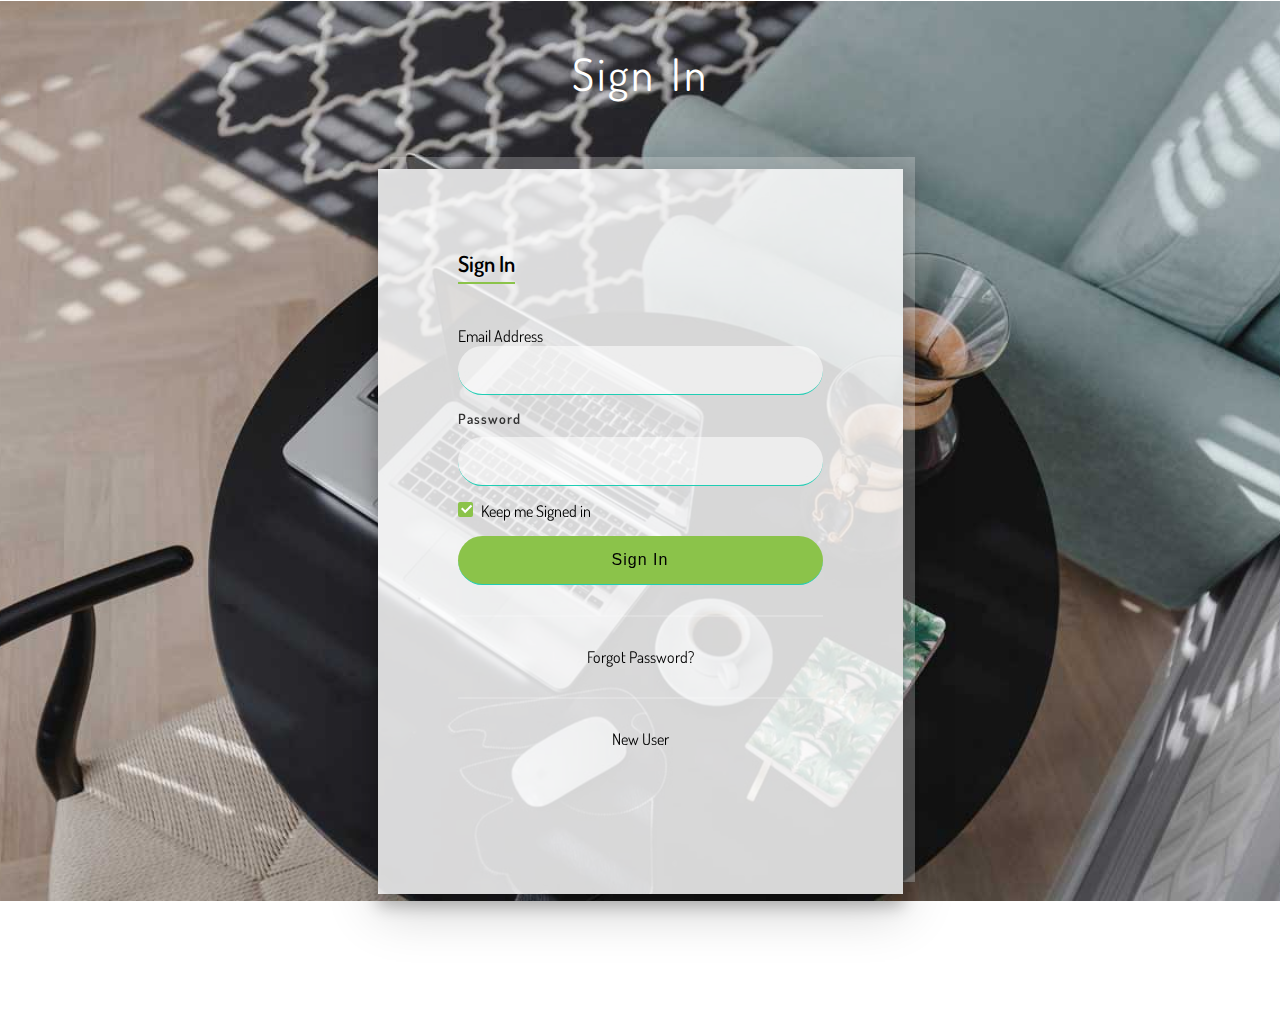
==== login.html @ 05046dc1 "abc" ====
<!DOCTYPE html>
<html lang="en">

<head>
    <title>Sign In</title>
    <!-- Meta-Tags -->
    <meta name="viewport" content="width=device-width, initial-scale=1">
    <meta charset="utf-8">
   
	<script>
        addEventListener("load", function () {
            setTimeout(hideURLbar, 0);
        }, false);

        function hideURLbar() {
            window.scrollTo(0, 1);
        }
    </script>
	


<script>

function validate()
{
	var username = document.getElementById("username").value;
	var password1 = document.getElementById("password1").value;
	
	
		if(usernameValidate(username))
			if(passValidate(username,password1))
				return true;
			else
				return false
		else
			return false
	
}
function checkEmpty(val,field)
{
	if(val=="" || val==null)
	{
		alert("You cannot have "+field+" field empty !");
		return true;
	}else
	{
		return false;
	}
}
function passValidate(val)
{
	if(!checkEmpty(val,"password1"))
	{
		if(val.length>=8)
		{
			return true;
		}else
		{
			alert("Password should be atleast 8 characters !");
			return false;
		}
	}else
		return false;
}
function isEmail(val)
{
	if(!checkEmpty(val,"Email"))
	{
		var at = val.indexOf("@");
		var dot = val.indexOf(".");
		if(at<1 || dot+2>=val.length || at+2>dot)
		{
			alert("Enter a valid email address");
			return false;
		}else
			return true;
	}else
		return false;
}
function isNic(val)
{
	var temp = /^[0-9][V]+$/;
	if(!checkEmpty(val,"Nic"))
	{
		if(val.match(temp))
		{
			if(val.length==10)
				return true;
			else
			{
				alert("Nic should consist of 10 digits !");
				return false;
			}
		}else
		{
			alert("Nic should only consist of Numeric characters + V sign!");
			return false;
		}
	}else
		return false;
}

</script>


    <!-- //Meta-Tags -->
    <!-- Index-Page-CSS -->
    <link rel="stylesheet" href="css/style1.css" type="text/css" media="all">
    <!-- onlinefonts -->
    <link href="//fonts.googleapis.com/css?family=Dosis:200,300,400,500,600,700,800" rel="stylesheet">
    <!-- //Custom-Stylesheet-Links -->
</head>

<body>
    <header>
        <h1 class="title-agile text-center">Sign In</h1>
    </header>
    <!-- //header -->
    <section class="login-wrap">
        <div class="main_w3agile">          
            <input id="tab-2" type="radio" name="tab" class="sign-up" checked>
            <label for="tab-2" class="tab">Sign In</label>
            <div class="login-form">
                <!-- signin form -->
						<div class="signup_wthree">
						<form method="post" action="login.php">
                        <div class="group
                            <label for="email" class="label">Email Address</label>
                            <input id="email" name="email" type="email" class="input" required>
                        </div>
                        <div class="group">
                            <label for="password1" class="label">Password</label>
                            <input id="password1" name="password" type="password" class="input" data-type="password" required>
                        </div>
                       <!-- <div class="group">
                            <label for="password2" class="label">Re-Enter Password</label>
                            <input id="password2" type="password" class="input" data-type="password" required>
                        </div>
                        <div class="group">
                            <label for="email" class="label">Email Address</label>
                            <input id="email" type="email" class="input" required>
                        </div>
						-->

                        <div class="group">
                            <input id="check" type="checkbox" class="check" checked>
                            <label for="check">
                            <span class="icon"></span> Keep me Signed in</label>
                        </div>
						
                        <div class="group">
							<input type="submit" name="submit" class="button" value="Sign In">
                        </div>
						
						<!---<button onclick="location.href='login.php'" class="signinbutton">Sign In button>--->
                        <div class="hr"></div>
                        <div class="foot-lnk">
                            <h2><a href="ResetPwd.php">Forgot Password?</a></h2>
                        </div>
						
						<div class="hr"></div>
                        <div class="foot-lnk">
                            <h2><a href="Selecttype.html">New User</a></h2>
                        </div>
						
                    </form>
                </div>
            </div>
        </div>
    </section>
    <!-- //section -->
    <footer>
        <div class="copy-wthree text-center">
            <p>© 2018 All rights reserved
            </p>
        </div>
    </footer>
    <!-- //footer -->
    <!-- script for password match -->
    <script>
        window.onload = function () {
            document.getElementById("password1").onchange = validatePassword;
            document.getElementById("password2").onchange = validatePassword;
        }

        function validatePassword() {
            var pass2 = document.getElementById("password2").value;
            var pass1 = document.getElementById("password1").value;
            if (pass1 != pass2)
                document.getElementById("password2").setCustomValidity("Passwords Don't Match");
            else
                document.getElementById("password2").setCustomValidity('');
            //empty string means no validation error
        }
    </script>
    <!-- script for password match -->
</body>
<!-- //Body -->

</html>
---- css/style1.css ----
/*
Author: W3layout
Author URL: http://w3layouts.com
License: Creative Commons Attribution 3.0 Unported
License URL: http://creativecommons.org/licenses/by/3.0/
*/

/*--reset--*/

html,
body,
div,
span,
applet,
object,
iframe,
h1,
h2,
h3,
h4,
h5,
h6,
p,
blockquote,
pre,
a,
abbr,
acronym,
address,
big,
cite,
code,
del,
dfn,
em,
img,
ins,
kbd,
q,
s,
samp,
small,
strike,
strong,
sub,
sup,
tt,
var,
b,
u,
i,
dl,
dt,
dd,
ol,
nav ul,
nav li,
fieldset,
form,
label,
legend,
table,
caption,
tbody,
tfoot,
thead,
tr,
th,
td,
article,
aside,
canvas,
details,
embed,
figure,
figcaption,
footer,
header,
hgroup,
menu,
nav,
output,
ruby,
section,
summary,
time,
mark,
audio,
video {
    margin: 0;
    padding: 0;
    border: 0;
    font-size: 100%;
    font: inherit;
    vertical-align: baseline;
}

article,
aside,
details,
figcaption,
figure,
footer,
header,
hgroup,
menu,
nav,
section {
    display: block;
}

ol,
ul {
    list-style: none;
    margin: 0px;
    padding: 0px;
}

blockquote,
q {
    quotes: none;
}

blockquote:before,
blockquote:after,
q:before,
q:after {
    content: '';
    content: none;
}

table {
    border-collapse: collapse;
    border-spacing: 0;
}

/*--start editing from here--*/

.img-fluid1 {
  width: 100%;
  height: 10%;
}


a {
    text-decoration: none;
}

.txt-rt {
    text-align: right;
}

/* text align right */

.txt-lt {
    text-align: left;
}

/* text align left */

.txt-center {
    text-align: center;
}

/* text align center */

.float-rt {
    float: right;
}

/* float right */

.float-lt {
    float: left;
}

/* float left */

.clearfix {
    clear: both;
}

/* clear float */

.pos-relative {
    position: relative;
}

/* Position Relative */

.pos-absolute {
    position: absolute;
}

/* Position Absolute */

.vertical-base {
    vertical-align: baseline;
}

/* vertical align baseline */

.vertical-top {
    vertical-align: top;
}

/* vertical align top */

nav.vertical ul li {
    display: block;
}

/* vertical menu */

nav.horizontal ul li {
    display: inline-block;
}

/* horizontal menu */

img {
    max-width: 100%;
}

/*--end reset--*/

button.w3l-cart {
    transition: 0.5s all;
    -webkit-transition: 0.5s all;
    -moz-transition: 0.5s all;
    -o-transition: 0.5s all;
    -ms-transition: 0.5s all;
    text-decoration: none;
    outline: none;
}

body a:hover {
    text-decoration: none;
}

.clearfix {
    clear: both;
}

.text-center {
    text-align: center;
}

/* content */

body {
    background: url(../images/banner.jpg) no-repeat center;
    background-size: cover;
    -webkit-background-size: cover;
    -moz-background-size: cover;
    -o-background-size: cover;
    -ms-background-size: cover;
    background-attachment: fixed;
    font-family: 'Dosis', sans-serif;
}

h1.title-agile {
    font-size: 2.8em;
    text-transform: capitalize;
    color: #ffffff;
    letter-spacing: 3px;
    word-spacing: 3px;
    margin: 1em 1vw 1.5em;
    text-align: center;
    font-family: 'Dosis', sans-serif;
}

/* copyright */

.copy-wthree {
    margin: 3em 0em;
}

.copy-wthree p {
    color: #fff;
    font-size: 17px;
    letter-spacing: 1.5px;
}

.copy-wthree p a {
    color: #8BC34A;
}

/* copyright */

@media(max-width:480px) {
    .w3ls-contact form {
        padding: 7.5vw;
    }
    .copy-wthree p {
        font-size: 14px;
        padding: 0 1em 1em;
    }
}

*,
:after,
:before {
    box-sizing: border-box
}

.clearfix:after,
.clearfix:before {
    content: '';
    display: table
}

.clearfix:after {
    clear: both;
    display: block
}

a {
    color: inherit;
    text-decoration: none
}

.login-wrap {
    margin: auto;
    max-width: 525px;
    min-height: 725px;
    position: relative;
    background: url(../images/banner.jpg) no-repeat center;
    box-shadow: 0 12px 15px 0 rgba(0, 0, 0, .24), 0 17px 50px 0 rgba(0, 0, 0, .19);
}

.main_w3agile {
    width: 100%;
    height: 100%;
    position: absolute;
    padding: 5em;
    background: rgba(255, 255, 255, 0.83);
    -webkit-box-shadow: 0px 6px 11px 1px rgba(0, 0, 0, 0.17);
    -moz-box-shadow: 0px 6px 11px 1px rgba(0, 0, 0, 0.17);
    box-shadow: 12px -12px 0px 0px rgba(251, 251, 251, 0.24);
}

.main_w3agile .signin_wthree,
.main_w3agile .signup_wthree {
    top: 0;
    left: 0;
    right: 0;
    bottom: 0;
    position: absolute;
    transform: rotateY(180deg);
    backface-visibility: hidden;
    transition: all .4s linear;
}

.main_w3agile .sign-in,
.main_w3agile .sign-up,
.login-form .group .check {
    display: none;
}

.main_w3agile .tab {
    font-size: 22px;
    font-weight: 600;
    padding-bottom: 5px;
    margin: 0 15px 10px 0;
    display: inline-block;
    border-bottom: 2px solid transparent;
    color: #777;
    cursor: pointer;
}

.main_w3agile .sign-in:checked+.tab,
.main_w3agile .sign-up:checked+.tab {
    color: #000;
    border-color: #8BC34A;
}

.login-form {
    min-height: 345px;
    position: relative;
    perspective: 1000px;
    transform-style: preserve-3d;
    margin-top: 2em;
}

.login-form .group {
    margin-bottom: 15px;
}

.login-form .group .label,
.login-form .group .input,
.login-form .group .button {
    width: 100%;
    color: #fff;
    display: block;
}

.login-form .group .input,
.login-form .group .button {
    border: none;
    border-bottom: 1px solid #1fcdb4;
    padding: 15px 20px;
    border-radius: 25px;
    background: rgba(255, 255, 255, 0.54);
    letter-spacing: 1px;
    font-size: 1em;
    color: #000;
    outline: none;
}

.login-form .group .button {
    cursor: pointer;
}

.login-form .group .label {
    color: #333;
    font-weight: 600;
    font-size: 14px;
    letter-spacing: 1px;
    margin-bottom: 10px;
}

.login-form .group .button {
    background: #8BC34A;
}

.login-form .group label .icon {
    width: 15px;
    height: 15px;
    border-radius: 2px;
    position: relative;
    display: inline-block;
    background: #8BC34A;
    margin-right: 5px;
}

.login-form .group label .icon:before,
.login-form .group label .icon:after {
    content: '';
    width: 10px;
    height: 2px;
    background: #fff;
    position: absolute;
    transition: all .2s ease-in-out 0s;
}

.login-form .group label .icon:before {
    left: 3px;
    width: 5px;
    bottom: 6px;
    transform: scale(0) rotate(0);
    -ms-transform: scale(0) rotate(0);
    -webkit-transform: scale(0) rotate(0);
}

.login-form .group label .icon:after {
    top: 6px;
    right: 0;
    transform: scale(0) rotate(0);
    -ms-transform: scale(0) rotate(0);
    -webkit-transform: scale(0) rotate(0);
}

.login-form .group .check:checked+label .icon {
    background: #8BC34A;
}

.login-form .group .check:checked+label .icon:before {
    transform: scale(1) rotate(45deg);
    -ms-transform: scale(1) rotate(45deg);
    -webkit-transform: scale(1) rotate(45deg);
}

.login-form .group .check:checked+label .icon:after {
    transform: scale(1) rotate(-45deg);
    -ms-transform: scale(1) rotate(-45deg);
    -webkit-transform: scale(1) rotate(-45deg);
}

.main_w3agile .sign-in:checked+.tab+.sign-up+.tab+.login-form .signin_wthree {
    transform: rotate(0);
    -ms-transform: rotate(0);
    -webkit-transform: rotate(0);
}

.main_w3agile .sign-up:checked+.tab+.login-form .signup_wthree {
    transform: rotate(0);
}

.hr {
    height: 2px;
    margin: 30px 0;
    background: rgba(255, 255, 255, .2);
}

.foot-lnk {
    text-align: center;
}

.navbar-light .navbar-brand {
    color: #fff;
    font-size: 48px;
    font-family: 'Acme', sans-serif;
    padding: 0;
}

a.navbar-brand span,
.w3l-footer h1 a span {
    color: #8BC34A;
}

nav.navbar.navbar-expand-lg.navbar-light.bg-light {
    padding: 0 1rem;
    background: #eee;
    box-shadow: 1px 2px 2px 1px rgba(12, 12, 12, 0.11);
}

.bg-light {
    background-color: rgba(0, 0, 0, 0.28) !important;
}

.navbar-light .navbar-brand:hover,
.navbar-light .navbar-brand:focus {
    color: #fff;
}

.navbar-light .navbar-nav .nav-link {
    color: #fff;
    letter-spacing: 1px;
    padding: 26px 20px;
    font-size: 15px;
    transition: 0.5s all;
    -webkit-transition: 0.5s all;
    -moz-transition: 0.5s all;
    -o-transition: 0.5s all;
    -ms-transition: 0.5s all;
}

.navbar-light .navbar-nav .show>.nav-link,
.navbar-light .navbar-nav .active>.nav-link,
.navbar-light .navbar-nav .nav-link.show,
.navbar-light .navbar-nav .nav-link.active {
    color: #fff;
    background: #F44336;
}

.navbar-light .navbar-nav .nav-link:hover,
.navbar-light .navbar-nav .nav-link:focus {
    color: #fff;
    background: #F44336;
    transition: 0.5s all;
    -webkit-transition: 0.5s all;
    -moz-transition: 0.5s all;
    -o-transition: 0.5s all;
    -ms-transition: 0.5s all;
}

.dropdown-menu {
    left: -32px;
}

.dropdown-item.active,
.dropdown-item:active {
    background-color: #F44336;
}

/* -- Responsive code -- */

@media screen and (max-width: 736px) {
    h1.title-agile {
        font-size: 2.6em;
        letter-spacing: 1px;
    }
}

@media screen and (max-width: 600px) {
    h1.title-agile {
        font-size: 2.4em;
    }
    .copy-wthree p {
        font-size: 16px;
    }
}

@media screen and (max-width: 568px) {
    .copy-wthree p {
        line-height: 1.5;
    }
}

@media screen and (max-width: 480px) {
    .login-wrap {
        width: 413px;
    }
    h1.title-agile {
        font-size: 2.2em;
    }
    .main_w3agile {
        padding: 3em;
    }
}

@media screen and (max-width: 414px) {
    .login-wrap {
        width: 350px;
    }
    h1.title-agile {
        font-size: 1.9em;
    }
    .login-form .group .input,
    .login-form .group .button {
        padding: 11px 20px;
    }
}

@media screen and (max-width: 384px) {
    h1.title-agile {
        font-size: 1.8em;
    }
}

@media screen and (max-width: 375px) {
    .main_w3agile {
        padding: 2em;
    }
}

@media screen and (max-width: 320px) {
    .login-wrap {
        width: 285px;
    }
    h1.title-agile {
        font-size: 1.5em;
    }
}

/* -- //Responsive code -- */

.main_w3agile1 {
    width: 100%;
    height: 100%;
    position: absolute;
    background: rgba(255, 255, 255, 0.83);
    -webkit-box-shadow: 0px 6px 11px 1px rgba(0, 0, 0, 0.17);
    -moz-box-shadow: 0px 6px 11px 1px rgba(0, 0, 0, 0.17);
    box-shadow: 12px -12px 0px 0px rgba(251, 251, 251, 0.24);
}
.login-wrap1 {
    margin: auto;
    max-width: 725px;
    min-height: 725px;
    position: relative;
    background: url(../images/banner.jpg) no-repeat center;
    box-shadow: 0 12px 15px 0 rgba(0, 0, 0, .24), 0 17px 50px 0 rgba(0, 0, 0, .19);
}
.title-agile{
	margin-top: 80px;
	
}

.w3l-footer h1 a {
    font-size: 40px;
    font-family: 'Acme', sans-serif;
    color: #000;
}

.w3l-footer h3 {
    font-size: 26px;
    color: #000;
}

.w3l-footer p {
    font-size: 14px;
}

.w3l-footer ul li {
    list-style: none;
    font-size: 14px;
}

.w3l-footer ul li a {
    color: #999;
}

.w3l-footer ul li i {
    color: #f44336;
    line-height: 2;
}

p.copy-right-grids {
    font-size: 14px;
}

p.copy-right-grids a {
    color: #f44336;
}

/*-- social-icons --*/

.agileits_social_list li {
    display: inline-block;
}

.agileits_social_list li a {
    width: 35px;
    height: 35px;
    color: #000;
    text-align: center;
    display: inline-block;
    font-size: 15px;
    line-height: 2.3;
    border: 1px solid #e6e6e6;
}

.agileits_social_list li a:hover {
    color: #fff;
}

a.w3_agile_facebook:hover {
    background: #3b5998;
    border-color: #3b5998;
}

a.agile_twitter:hover {
    background: #1da1f2;
    border-color: #1da1f2;
}

a.w3_agile_dribble:hover {
    background: #ea4c89;
    border-color: #ea4c89;
}

a.w3_agile_google:hover {
    background: #F44336;
    border-color: #F44336;
}

#toTop {
    display: none;
    text-decoration: none;
    position: fixed;
    bottom: 24px;
    right: 3%;
    overflow: hidden;
    z-index: 999;
    width: 32px;
    height: 32px;
    border: none;
    text-indent: 100%;
    background: url(../images/move-top.png) no-repeat 0px 0px;
}

#toTopHover {
    width: 32px;
    height: 32px;
    display: block;
    overflow: hidden;
    float: right;
    opacity: 0;
    -moz-opacity: 0;
    filter: alpha(opacity=0);
}
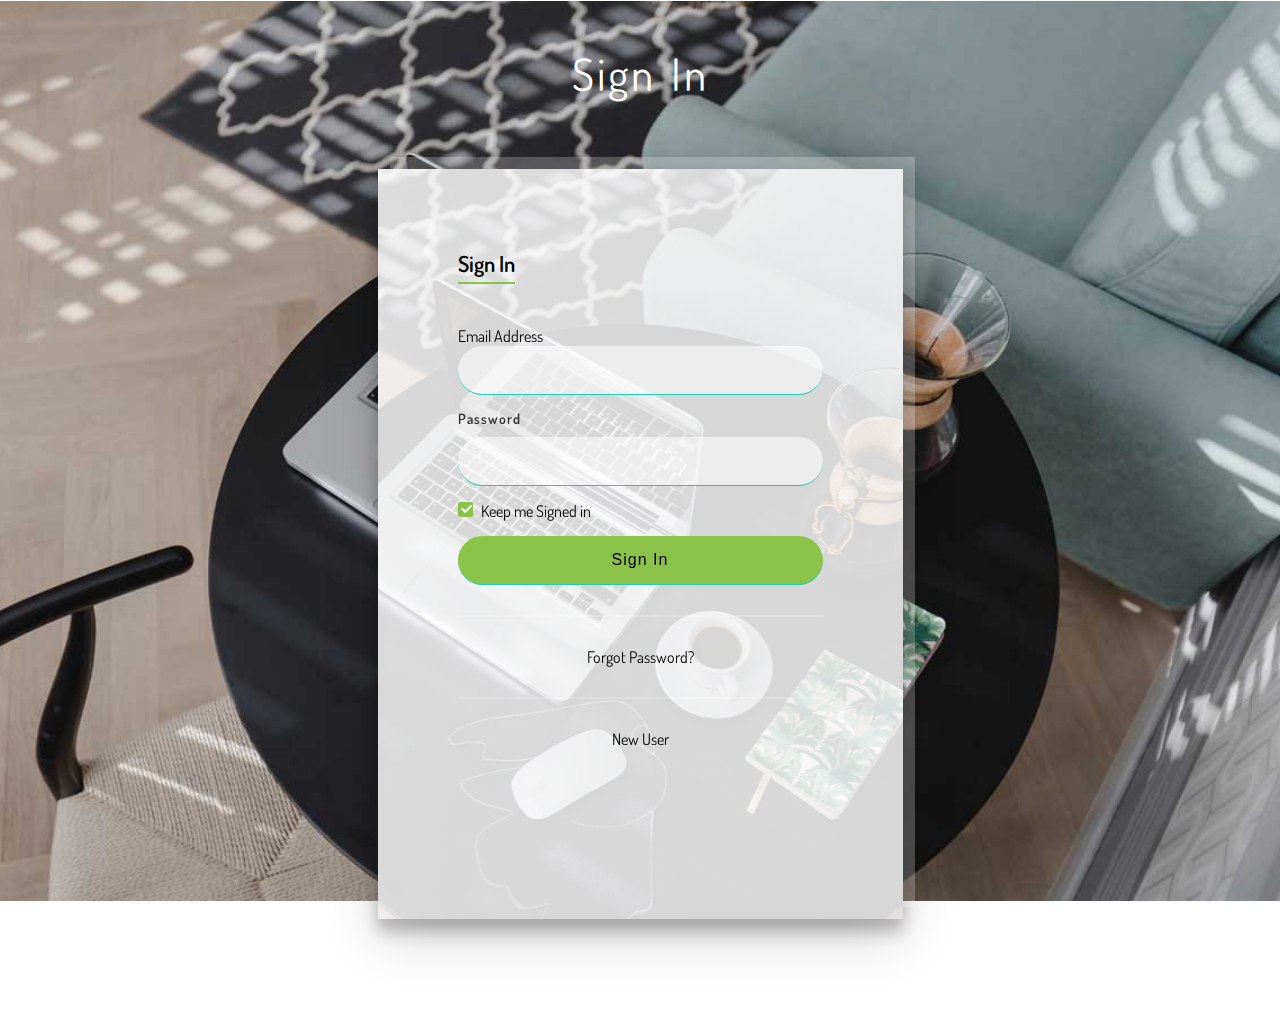
==== commit 9cc00075: "final project" ====
--- a/login.html
+++ b/login.html
@@ -7,6 +7,8 @@
     <meta name="viewport" content="width=device-width, initial-scale=1">
     <meta charset="utf-8">
    
+   <!-- page is loading here-->
+   
 	<script>
         addEventListener("load", function () {
             setTimeout(hideURLbar, 0);
@@ -18,6 +20,7 @@
     </script>
 	
 
+<!-- All the validations of the input fields are defined in here-->
 
 <script>
 
@@ -176,6 +179,7 @@
         </div>
     </footer>
     <!-- //footer -->
+	
     <!-- script for password match -->
     <script>
         window.onload = function () {
--- a/css/style1.css
+++ b/css/style1.css
@@ -319,11 +319,16 @@
     color: inherit;
     text-decoration: none
 }
+.test{
+	max-width: 525px;
+    min-height: 750px;
+	
+}
 
 .login-wrap {
     margin: auto;
     max-width: 525px;
-    min-height: 725px;
+    min-height: 750px;
     position: relative;
     background: url(../images/banner.jpg) no-repeat center;
     box-shadow: 0 12px 15px 0 rgba(0, 0, 0, .24), 0 17px 50px 0 rgba(0, 0, 0, .19);
@@ -648,7 +653,7 @@
 .login-wrap1 {
     margin: auto;
     max-width: 725px;
-    min-height: 725px;
+    min-height: 750px;
     position: relative;
     background: url(../images/banner.jpg) no-repeat center;
     box-shadow: 0 12px 15px 0 rgba(0, 0, 0, .24), 0 17px 50px 0 rgba(0, 0, 0, .19);
